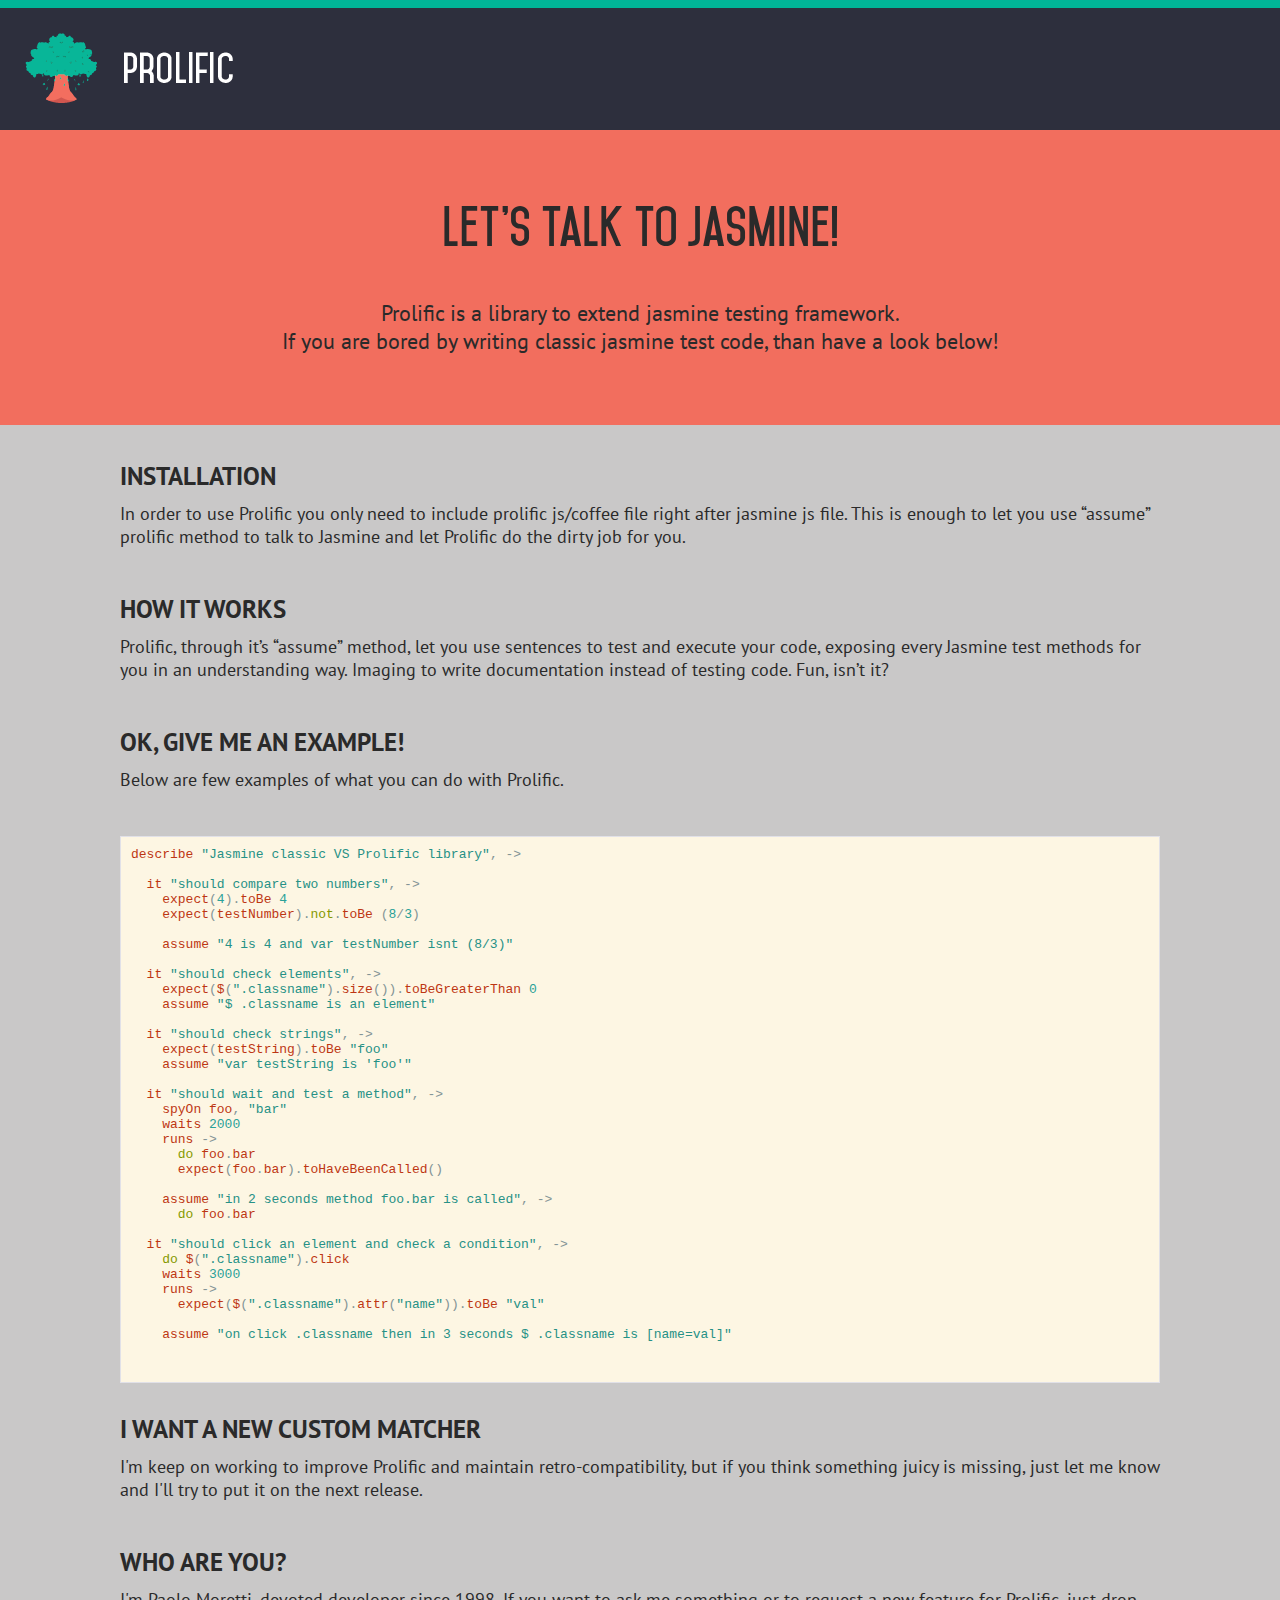
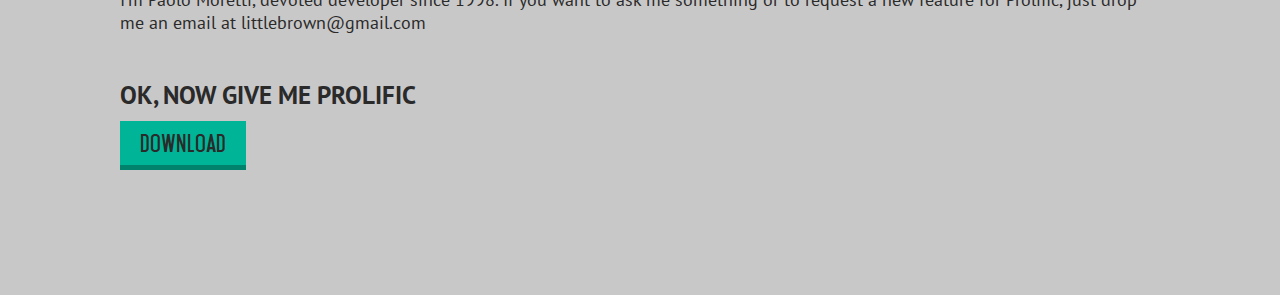
==== prolific/index.html @ 8e827507 "aggiunto sito Prolific" ====
<!doctype html>
<html lang="en">
<head>
    <meta charset="UTF-8">
    <title>Prolific</title>
    <link href='http://fonts.googleapis.com/css?family=PT+Sans:400,700' rel='stylesheet' type='text/css'>
    <link rel="stylesheet" href="assets/common.css"/>
    <link rel="stylesheet" href="assets/pretty.css"/>
    <script src="assets/jquery.js" type="text/javascript"></script>
    <script src="assets/prettify.js" type="text/javascript"></script>
    <script src="assets/common.js" type="text/javascript"></script>
</head>
<body>
<div class="header">
    <a href="/prolific/" class="logo">
        <span>Prolific</span>
    </a>
</div>

<section class="intro">
    <h2>let’s talk to jasmine!</h2>
    <h3>Prolific is a library to extend jasmine testing framework. <br/>
        If you are bored by writing classic jasmine test code, than have a look below!</h3>
</section>

<section class="content">
    <h4>Installation</h4>
    <p>In order to use Prolific you only need to include prolific js/coffee file right after jasmine js file.
        This is enough to let you use “assume” prolific method to talk to Jasmine and let Prolific do the dirty
        job for you.</p>

    <h4>How it works</h4>
    <p>Prolific, through it’s “assume” method, let you use sentences to test and execute your code, exposing
        every Jasmine test methods for you in an understanding way.
        Imaging to write documentation instead of testing code. Fun, isn’t it?</p>

    <h4>OK, give me an example!</h4>

    <p>Below are few examples of what you can do with Prolific.</p>
    <pre class="prettyprint">
describe "Jasmine classic VS Prolific library", ->

  it "should compare two numbers", ->
    expect(4).toBe 4
    expect(testNumber).not.toBe (8/3)

    assume "4 is 4 and var testNumber isnt (8/3)"

  it "should check elements", ->
    expect($(".classname").size()).toBeGreaterThan 0
    assume "$ .classname is an element"

  it "should check strings", ->
    expect(testString).toBe "foo"
    assume "var testString is 'foo'"

  it "should wait and test a method", ->
    spyOn foo, "bar"
    waits 2000
    runs ->
      do foo.bar
      expect(foo.bar).toHaveBeenCalled()

    assume "in 2 seconds method foo.bar is called", ->
      do foo.bar

  it "should click an element and check a condition", ->
    do $(".classname").click
    waits 3000
    runs ->
      expect($(".classname").attr("name")).toBe "val"

    assume "on click .classname then in 3 seconds $ .classname is [name=val]"

    </pre>
    <br/>

    <h4>I want a new custom matcher</h4>
    <p>I'm keep on working to improve Prolific and maintain retro-compatibility, but if you think something juicy is missing, just let me know and I'll try to put it on the next release.</p>

    <h4>Who are you?</h4>
    <p>I'm Paolo Moretti, devoted developer since 1998. If you want to ask me something or to request a new feature for Prolific, just drop me an email at littlebrown@gmail.com</p>

    <h4>Ok, now give me Prolific</h4>
    <a class="button" href="https://github.com/paolomoretti/prolific/archive/master.zip">Download</a>

</section>


</body>
</html>
---- prolific/assets/common.css ----
@font-face {
  font-family: Mohave;
  src: url(Mohave-Bold.otf);
}
body {
  margin: 0;
  padding: 0 0 100px 0;
  background-color: #c9c8c8;
}
body .header {
  position: fixed;
  top: 0;
  left: 0;
  width: 100%;
  border-top: 8px solid #00b597;
  background-color: #2d2f3d;
  padding: 25px 25px 0 25px;
}
body .header .logo {
  display: inline-block;
  width: 209px;
  height: 70px;
  background: url(logo.png) no-repeat left top;
  margin-bottom: -13px;
}
body .header .logo span {
  display: none;
}
body .intro {
  border-top: 130px solid #2d2f3d;
  padding: 70px 120px;
  text-align: center;
  background-color: #f26e5e;
}
body .intro h2 {
  font-size: 49px;
  font-family: 'Mohave';
  color: #2a2a2a;
  margin: 0 0 45px 0;
}
body .intro h3 {
  font-size: 22px;
  font-family: 'PT Sans';
  font-weight: 300;
  color: #2a2a2a;
  margin: 0;
}
body .content {
  padding: 25px 120px;
}
body .content h4 {
  color: #2a2a2a;
  font-size: 25px;
  text-transform: uppercase;
  font-weight: 700;
  font-family: 'PT Sans';
  margin: 10px 0;
}
body .content h5 {
  color: #2a2a2a;
  font-size: 20px;
  font-weight: 400;
  font-family: 'PT Sans';
  margin: 10px 0 0 0;
}
body .content h5.code-label {
  background-color: #f26e5e;
  font-size: 15px;
  margin: 0 0 -14px 0;
  padding: 2px 8px;
  display: inline-block;
}
body .content pre {
  margin: 2px 0;
}
body .content p {
  color: #2a2a2a;
  font-size: 18px;
  font-weight: 300;
  font-family: 'PT Sans';
  margin: 0 0 45px 0;
}
.splitter:after {
  content: "";
  display: table;
  clear: both;
}
.splitter > div {
  box-sizing: border-box;
  float: left;
  width: 50%;
}
.splitter > div:first-child {
  padding-right: 5px;
}
.splitter > div:last-child {
  padding-left: 5px;
}
.button {
  display: inline-block;
  padding: 10px 20px;
  background-color: #00b597;
  color: #2a2a2a;
  font-size: 22px;
  border: 0;
  border-bottom: 5px solid #00826c;
  font-family: 'Mohave';
  text-decoration: none;
}
.button:hover {
  -webkit-transition: all, 200ms;
  -moz-transition: all, 200ms;
  -o-transition: all, 200ms;
  transition: all, 200ms;
  background-color: #f26e5e;
  color: #fff;
  border-bottom-color: #ee442f;
}
---- prolific/assets/pretty.css ----
/* Pretty printing styles. Used with prettify.js.
 *
 * Name:	Stanley Ng
 * Email: 	stanleyhlng@googlegroups.com
 * 
 */
.pln {
    color: #bd3613; }

.str {
    color: #269186; }

.kwd {
    color: #859900; }

.com {
    color: #586175;
    font-style: italic; }

.typ {
    color: #b58900; }

.lit {
    color: #2aa198; }

.pun {
    color: #839496; }

.opn {
    color: #839496; }

.clo {
    color: #839496; }

.tag {
    color: #268bd2; }

.atn {
    color: #586175; }

.atv {
    color: #2aa198; }

.dec {
    color: #268bd2; }

.var {
    color: #268bd2; }

.fun {
    color: #FF0000; }

/* Put a border around prettyprinted code snippets. */
pre.prettyprint {
    background-color: #fdf6e3;
    padding: 10px;
    border: 1px solid #E1E1E8; }

/* Specify class=linenums on a pre to get line numbering */
ol.linenums {
    color: #4c666c;
    margin: 0 0 0 40px; }

ol.linenums li {
    line-height: 18px;
    padding-left: 12px; }
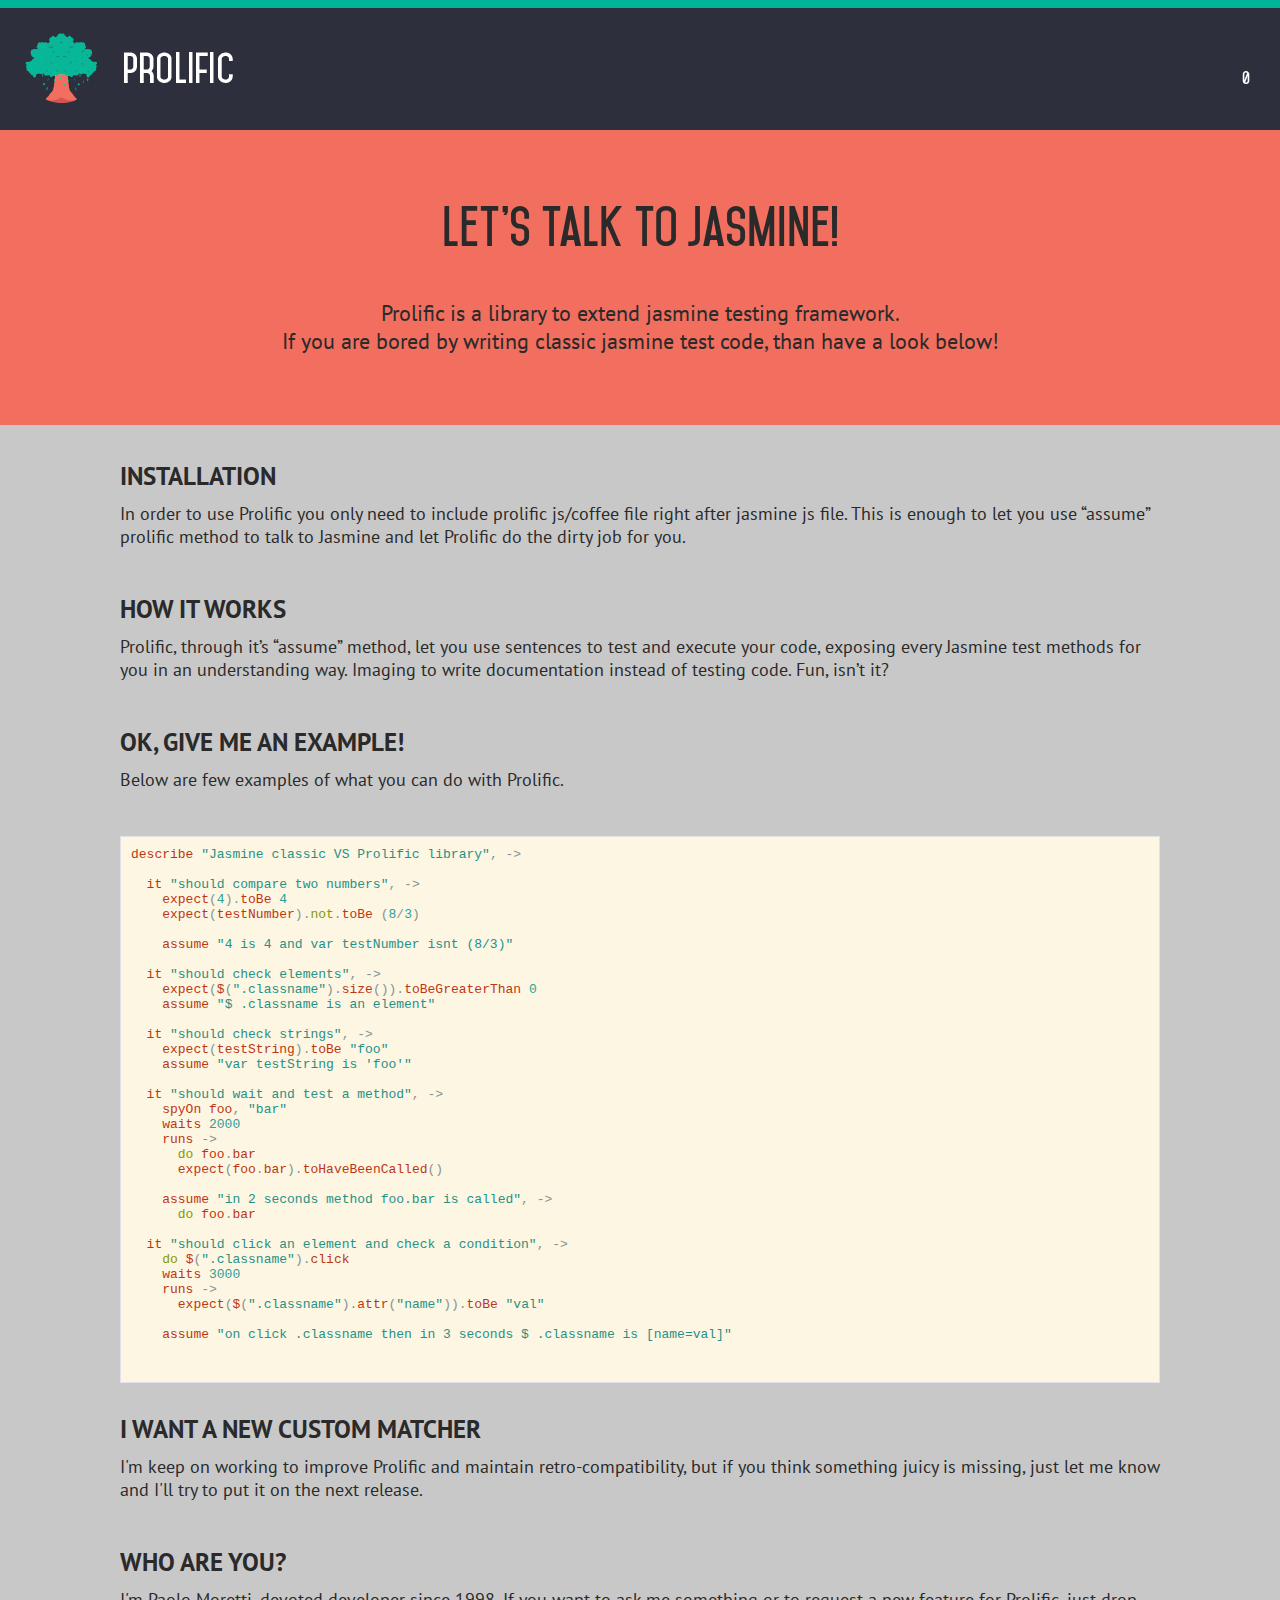
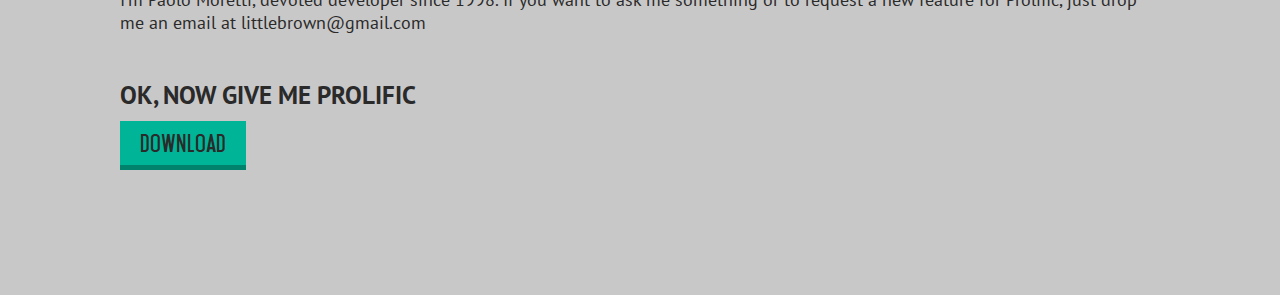
==== commit b31dcd92: "Add get counter only" ====
--- a/prolific/index.html
+++ b/prolific/index.html
@@ -6,6 +6,7 @@
     <link href='http://fonts.googleapis.com/css?family=PT+Sans:400,700' rel='stylesheet' type='text/css'>
     <link rel="stylesheet" href="assets/common.css"/>
     <link rel="stylesheet" href="assets/pretty.css"/>
+    <script type="text/javascript" src="assets/coffee-script.js"></script>
     <script src="assets/jquery.js" type="text/javascript"></script>
     <script src="assets/prettify.js" type="text/javascript"></script>
     <script src="assets/common.js" type="text/javascript"></script>
@@ -15,6 +16,7 @@
     <a href="/prolific/" class="logo">
         <span>Prolific</span>
     </a>
+    <span class="counter">0</span>
 </div>
 
 <section class="intro">
@@ -86,6 +88,10 @@
 
 </section>
 
+<script type="text/coffeescript">
+$.get "http://www.bitterbrown.com/prolific/countme.php?getcount", (count)->
+    $(".counter").html "Used in #{count} test suites"
+</script>
 
 </body>
 </html>--- a/prolific/assets/common.css
+++ b/prolific/assets/common.css
@@ -25,6 +25,13 @@
 }
 body .header .logo span {
   display: none;
+}
+body .header .counter {
+  color: #fff;
+  position: fixed;
+  top: 69px;
+  right: 30px;
+  font-family: 'Mohave';
 }
 body .intro {
   border-top: 130px solid #2d2f3d;
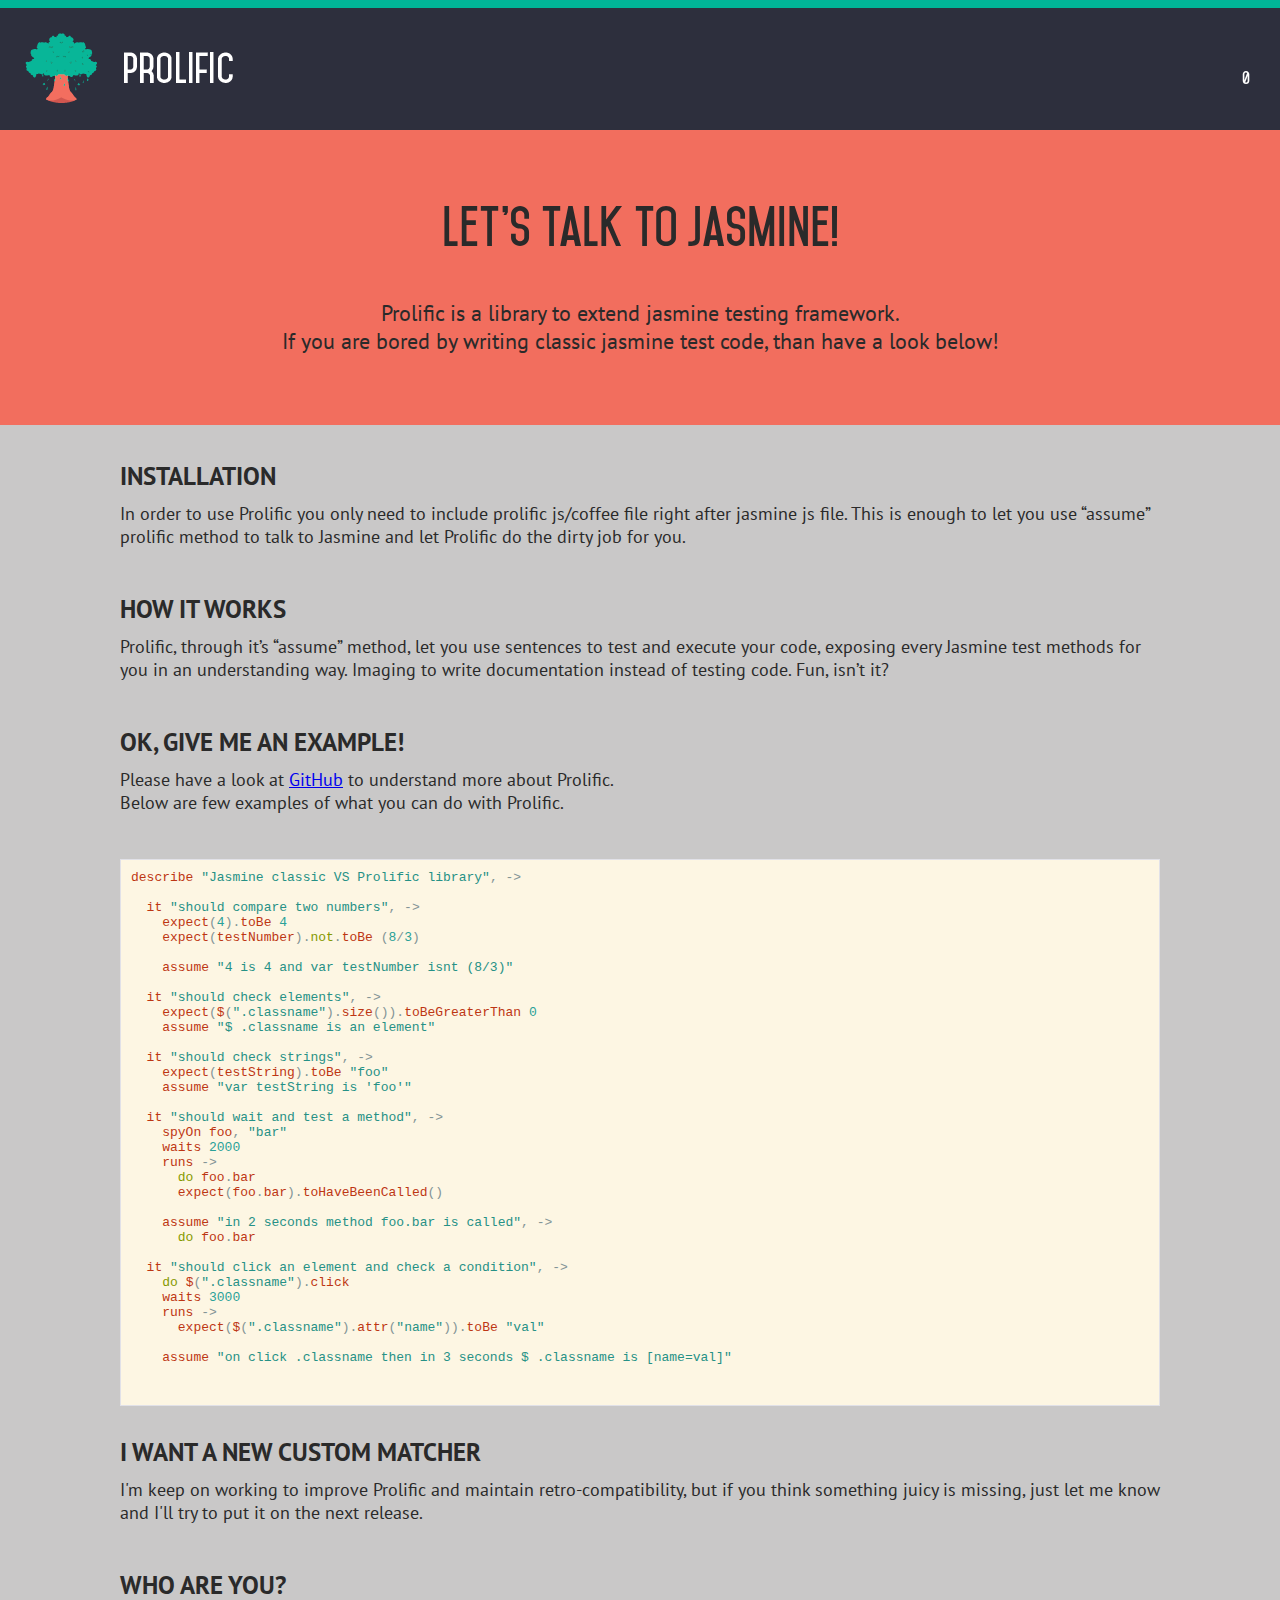
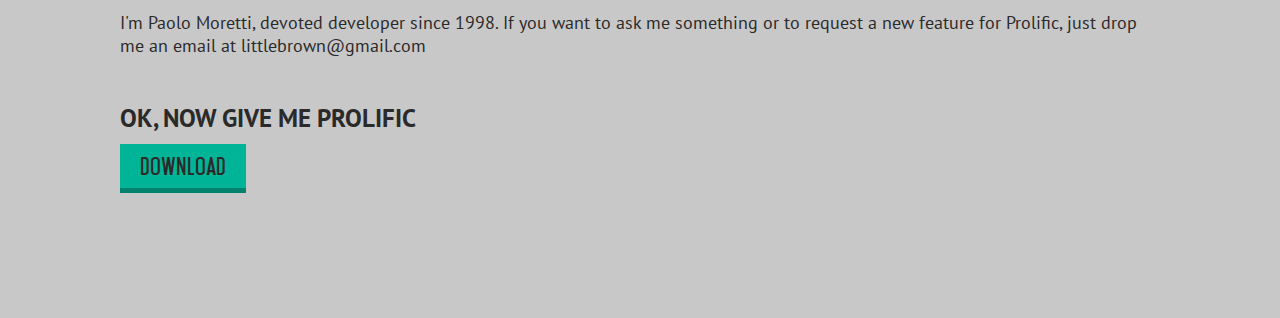
==== commit 39bc95f1: "fav icon and copy" ====
--- a/prolific/index.html
+++ b/prolific/index.html
@@ -3,6 +3,7 @@
 <head>
     <meta charset="UTF-8">
     <title>Prolific</title>
+    <link rel="shortcut icon" type="image/x-icon" href="assets/favicon.ico"/>
     <link href='http://fonts.googleapis.com/css?family=PT+Sans:400,700' rel='stylesheet' type='text/css'>
     <link rel="stylesheet" href="assets/common.css"/>
     <link rel="stylesheet" href="assets/pretty.css"/>
@@ -38,7 +39,7 @@
 
     <h4>OK, give me an example!</h4>
 
-    <p>Below are few examples of what you can do with Prolific.</p>
+    <p>Please have a look at <a href="https://github.com/paolomoretti/prolific" target="_blank">GitHub</a> to understand more about Prolific.<br>Below are few examples of what you can do with Prolific.</p>
     <pre class="prettyprint">
 describe "Jasmine classic VS Prolific library", ->
 
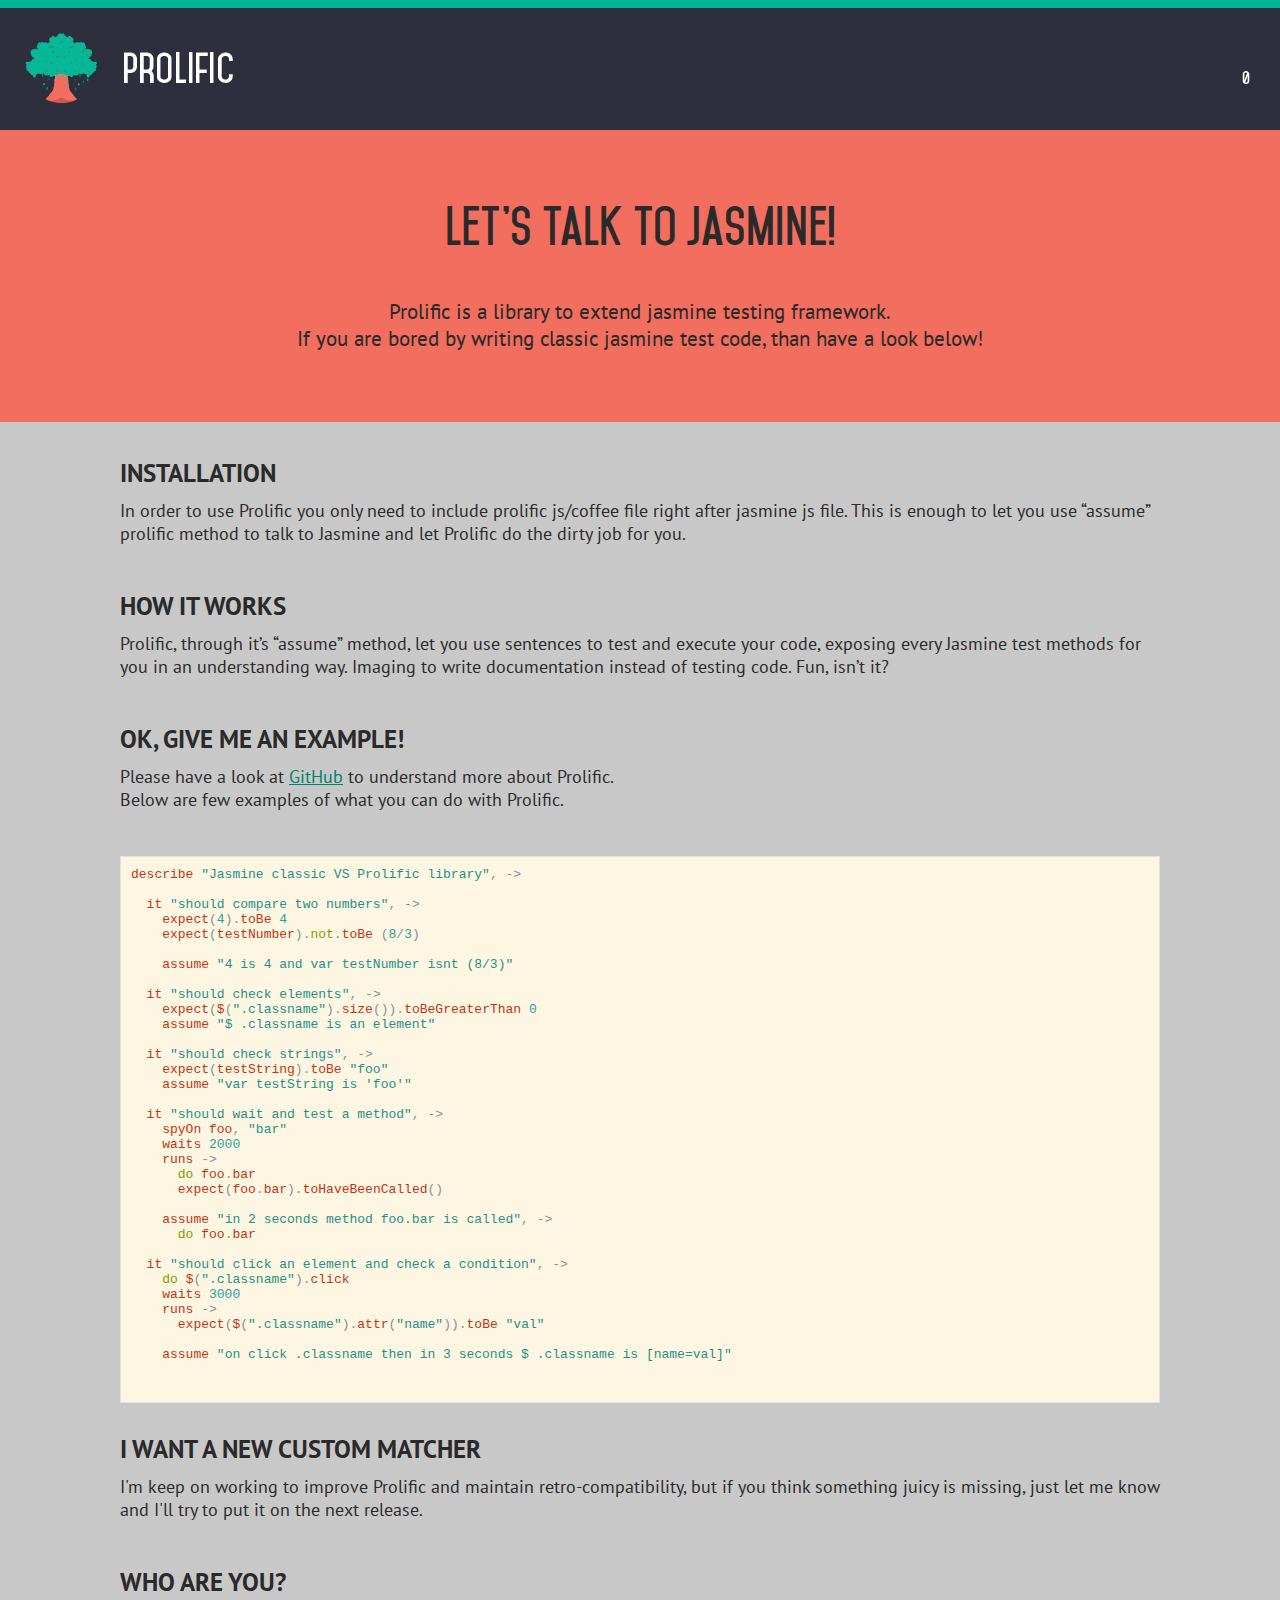
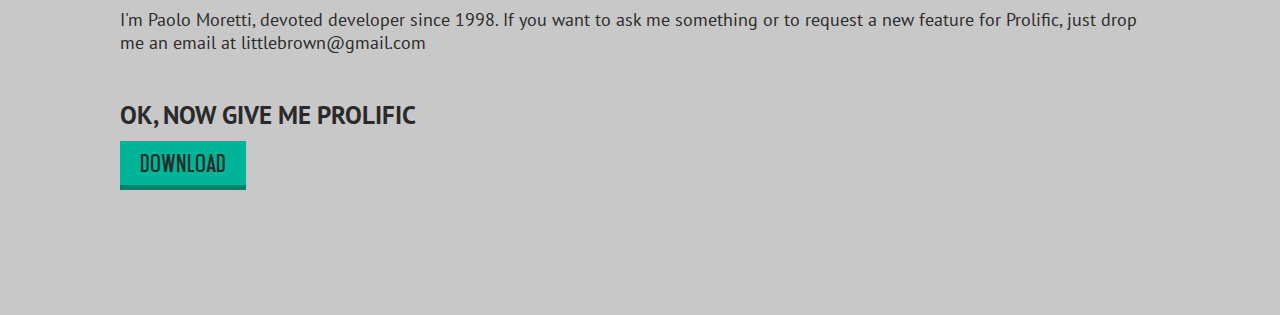
==== commit c1b4924a: "Responsive" ====
--- a/prolific/index.html
+++ b/prolific/index.html
@@ -91,7 +91,7 @@
 
 <script type="text/coffeescript">
 $.get "http://www.bitterbrown.com/prolific/countme.php?getcount", (count)->
-    $(".counter").html "Used in #{count} test suites"
+    $(".counter").html "Used #{count} times in test suites"
 </script>
 
 </body>
--- a/prolific/assets/common.css
+++ b/prolific/assets/common.css
@@ -6,6 +6,12 @@
   margin: 0;
   padding: 0 0 100px 0;
   background-color: #c9c8c8;
+}
+body a {
+  color: #00826c;
+}
+body a:hover {
+  color: #ee442f;
 }
 body .header {
   position: fixed;
@@ -40,13 +46,13 @@
   background-color: #f26e5e;
 }
 body .intro h2 {
-  font-size: 49px;
+  font-size: 3em;
   font-family: 'Mohave';
   color: #2a2a2a;
   margin: 0 0 45px 0;
 }
 body .intro h3 {
-  font-size: 22px;
+  font-size: 1.3em;
   font-family: 'PT Sans';
   font-weight: 300;
   color: #2a2a2a;
@@ -57,7 +63,7 @@
 }
 body .content h4 {
   color: #2a2a2a;
-  font-size: 25px;
+  font-size: 1.55em;
   text-transform: uppercase;
   font-weight: 700;
   font-family: 'PT Sans';
@@ -65,7 +71,7 @@
 }
 body .content h5 {
   color: #2a2a2a;
-  font-size: 20px;
+  font-size: 1.1em;
   font-weight: 400;
   font-family: 'PT Sans';
   margin: 10px 0 0 0;
@@ -123,3 +129,40 @@
   color: #fff;
   border-bottom-color: #ee442f;
 }
+@media (max-width: 700px) {
+  body .intro {
+    padding-right: 40px;
+    padding-left: 40px;
+  }
+  body .content {
+    padding: 25px 40px;
+  }
+  body .content pre {
+    width: 100%;
+    overflow: auto;
+    box-sizing: border-box;
+  }
+}
+@media (max-width: 500px) {
+  body .header .counter {
+    font-size: 13px;
+    top: 20px;
+    right: 11px;
+  }
+  body .intro {
+    padding: 20px;
+    font-size: .8em;
+  }
+  body .intro h2 {
+    margin-bottom: 25px;
+  }
+  body .content {
+    padding: 20px;
+    font-size: .8em;
+  }
+  body .content pre {
+    width: 100%;
+    overflow: auto;
+    box-sizing: border-box;
+  }
+}
